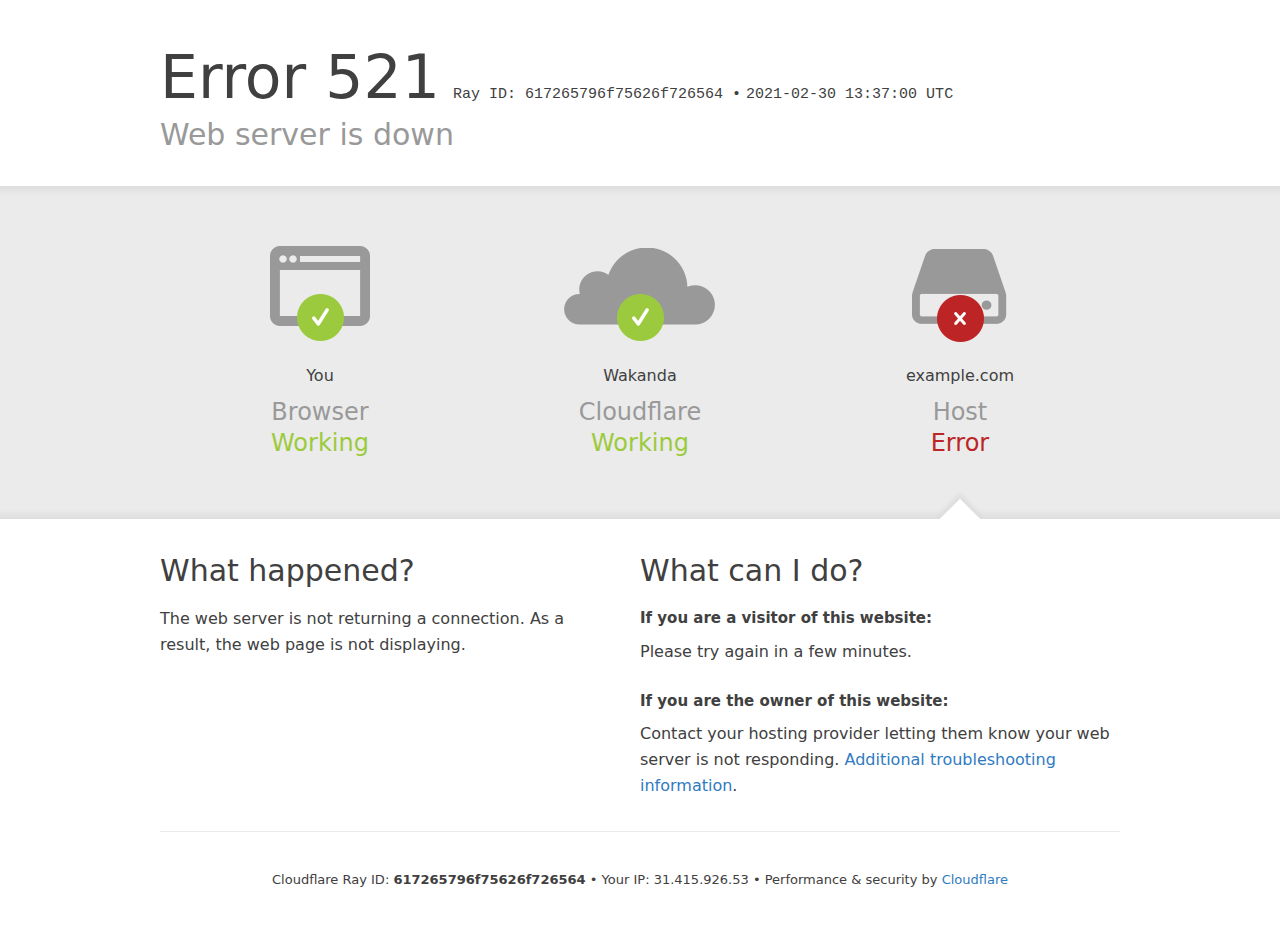
==== test/index.html @ e27aa964 "website for testing" ====
<!DOCTYPE html>
<!--[if lt IE 7]> <html class="no-js ie6 oldie" lang="en-US"> <![endif]-->
<!--[if IE 7]>    <html class="no-js ie7 oldie" lang="en-US"> <![endif]-->
<!--[if IE 8]>    <html class="no-js ie8 oldie" lang="en-US"> <![endif]-->
<!--[if gt IE 8]><!-->
<html class="no-js" lang="en-US"><!--<![endif]--><head>


<title>CloudFlareError 521: Web server is down</title>
<meta charset="UTF-8">
<meta http-equiv="Content-Type" content="text/html; charset=UTF-8">
<meta http-equiv="X-UA-Compatible" content="IE=Edge,chrome=1">
<meta name="robots" content="noindex, nofollow">
<meta name="viewport" content="width=device-width,initial-scale=1">
<link rel="stylesheet" id="cf_styles-css" href="cdn-cgi/styles/main.css" type="text/css" media="screen,projection">


</head>
<body>
<div id="cf-wrapper">

    

    <div id="cf-error-details" class="p-0">
        <header class="mx-auto pt-10 lg:pt-6 lg:px-8 w-240 lg:w-full mb-8">
            <h1 class="inline-block sm:block sm:mb-2 font-light text-60 lg:text-4xl text-black-dark leading-tight mr-2">
              
              <span class="cf-error-type">Error</span>
              <span class="cf-error-code">521</span>
            </h1>
            <span class="inline-block sm:block font-mono text-15 lg:text-sm lg:leading-relaxed">Ray ID: 617265796f75626f726564 •</span>
            <span class="inline-block sm:block font-mono text-15 lg:text-sm lg:leading-relaxed">2021-02-30 13:37:00 UTC</span>
            <h2 class="text-gray-600 leading-1.3 text-3xl font-light">Web server is down</h2>
        </header>
        
        <div class="my-8 bg-gradient-gray">
            <div class="w-240 lg:w-full mx-auto">
                <div class="clearfix md:px-8">
                  
<div id="cf-browser-status" class=" relative w-1/3 md:w-full py-15 md:p-0 md:py-8 md:text-left md:border-solid md:border-0 md:border-b md:border-gray-400 overflow-hidden float-left md:float-none text-center">
  <div class="relative mb-10 md:m-0">
    <span class="cf-icon-browser block md:hidden h-20 bg-center bg-no-repeat"></span>
    <span class="cf-icon-ok w-12 h-12 absolute left-1/2 md:left-auto md:right-0 md:top-0 -ml-6 -bottom-4"></span>
  </div>
  <span class="md:block w-full truncate">You</span>
  <h3 class="md:inline-block mt-3 md:mt-0 text-2xl text-gray-600 font-light leading-1.3">Browser</h3>
  <span class="leading-1.3 text-2xl text-green-success">Working</span>
</div>

<div id="cf-cloudflare-status" class=" relative w-1/3 md:w-full py-15 md:p-0 md:py-8 md:text-left md:border-solid md:border-0 md:border-b md:border-gray-400 overflow-hidden float-left md:float-none text-center">
  <div class="relative mb-10 md:m-0">
    <span class="cf-icon-cloud block md:hidden h-20 bg-center bg-no-repeat"></span>
    <span class="cf-icon-ok w-12 h-12 absolute left-1/2 md:left-auto md:right-0 md:top-0 -ml-6 -bottom-4"></span>
  </div>
  <span class="md:block w-full truncate">Wakanda</span>
  <h3 class="md:inline-block mt-3 md:mt-0 text-2xl text-gray-600 font-light leading-1.3">Cloudflare</h3>
  <span class="leading-1.3 text-2xl text-green-success">Working</span>
</div>

<div id="cf-host-status" class="cf-error-source relative w-1/3 md:w-full py-15 md:p-0 md:py-8 md:text-left md:border-solid md:border-0 md:border-b md:border-gray-400 overflow-hidden float-left md:float-none text-center">
  <div class="relative mb-10 md:m-0">
    <span class="cf-icon-server block md:hidden h-20 bg-center bg-no-repeat"></span>
    <span class="cf-icon-error w-12 h-12 absolute left-1/2 md:left-auto md:right-0 md:top-0 -ml-6 -bottom-4"></span>
  </div>
  <span class="md:block w-full truncate">example.com</span>
  <h3 class="md:inline-block mt-3 md:mt-0 text-2xl text-gray-600 font-light leading-1.3">Host</h3>
  <span class="leading-1.3 text-2xl text-red-error">Error</span>
</div>

                </div>
              
            </div>
        </div>

        <div class="w-240 lg:w-full mx-auto mb-8 lg:px-8">
            <div class="clearfix">
                <div class="w-1/2 md:w-full float-left pr-6 md:pb-10 md:pr-0 leading-relaxed">
                    <h2 class="text-3xl font-normal leading-1.3 mb-4">What happened?</h2>
                    <p>The web server is not returning a connection. As a result, the web page is not displaying.</p>
                </div>
              
                <div class="w-1/2 md:w-full float-left leading-relaxed">
                    <h2 class="text-3xl font-normal leading-1.3 mb-4">What can I do?</h2>
                          <h3 class="text-15 font-semibold mb-2">If you are a visitor of this website:</h3>
      <p class="mb-6">Please try again in a few minutes.</p>

      <h3 class="text-15 font-semibold mb-2">If you are the owner of this website:</h3>
      <p><span>Contact your hosting provider letting them know your web server is not responding.</span> <a rel="noopener noreferrer" href="https://support.cloudflare.com/hc/en-us/articles/200171916-Error-521">Additional troubleshooting information</a>.</p>
                </div>
            </div>
              
        </div>

        <div class="cf-error-footer cf-wrapper w-240 lg:w-full py-10 sm:py-4 sm:px-8 mx-auto text-center sm:text-left border-solid border-0 border-t border-gray-300">
  <p class="text-13">
    <span class="cf-footer-item sm:block sm:mb-1">Cloudflare Ray ID: <strong class="font-semibold">617265796f75626f726564</strong></span>
    <span class="cf-footer-separator sm:hidden">•</span>
    <span class="cf-footer-item sm:block sm:mb-1"><span>Your IP</span>: 31.415.926.53</span>
    <span class="cf-footer-separator sm:hidden">•</span>
    <span class="cf-footer-item sm:block sm:mb-1"><span>Performance &amp; security by</span> <a rel="noopener noreferrer" href="https://www.cloudflare.com/5xx-error-landing" id="brand_link" target="_blank">Cloudflare</a></span>
    
  </p>
</div><!-- /.error-footer -->


    </div>
</div>



</body></html>
---- test/cdn-cgi/styles/main.css ----
.container {
    width: 100%
}

.bg-center {
    background-position: 50%
}

.bg-no-repeat {
    background-repeat: no-repeat
}

.border-gray-300 {
    --border-opacity: 1;
    border-color: #ebebeb;
    border-color: rgba(235, 235, 235, var(--border-opacity))
}

.border-solid {
    border-style: solid
}

.border-0 {
    border-width: 0
}

.border {
    border-width: 1px
}

.border-t {
    border-top-width: 1px
}

.block {
    display: block
}

.inline-block {
    display: inline-block
}

.table {
    display: table
}

.hidden {
    display: none
}

.float-left {
    float: left
}

.clearfix:after {
    content: "";
    display: table;
    clear: both
}

.font-mono {
    font-family: monaco, courier, monospace
}

.font-light {
    font-weight: 300
}

.font-normal {
    font-weight: 400
}

.font-semibold {
    font-weight: 600
}

.h-12 {
    height: 3rem
}

.h-20 {
    height: 5rem
}

.text-13 {
    font-size: 13px
}

.text-15 {
    font-size: 15px
}

.text-60 {
    font-size: 60px
}

.text-2xl {
    font-size: 1.5rem
}

.text-3xl {
    font-size: 1.875rem
}

.leading-tight {
    line-height: 1.25
}

.leading-normal {
    line-height: 1.5
}

.leading-relaxed {
    line-height: 1.625
}

.leading-1\.3 {
    line-height: 1.3
}

.my-8 {
    margin-top: 2rem;
    margin-bottom: 2rem
}

.mx-auto {
    margin-left: auto;
    margin-right: auto
}

.mr-2 {
    margin-right: .5rem
}

.mb-2 {
    margin-bottom: .5rem
}

.mt-3 {
    margin-top: .75rem
}

.mb-4 {
    margin-bottom: 1rem
}

.mt-6 {
    margin-top: 1.5rem
}

.mb-6 {
    margin-bottom: 1.5rem
}

.mb-8 {
    margin-bottom: 2rem
}

.mb-10 {
    margin-bottom: 2.5rem
}

.ml-10 {
    margin-left: 2.5rem
}

.mb-15 {
    margin-bottom: 3.75rem
}

.-ml-6 {
    margin-left: -1.5rem
}

.overflow-hidden {
    overflow: hidden
}

.p-0 {
    padding: 0
}

.py-10 {
    padding-top: 2.5rem;
    padding-bottom: 2.5rem
}

.py-15 {
    padding-top: 3.75rem;
    padding-bottom: 3.75rem
}

.pr-6 {
    padding-right: 1.5rem
}

.pt-10 {
    padding-top: 2.5rem
}

.absolute {
    position: absolute
}

.relative {
    position: relative
}

.left-1\/2 {
    left: 50%
}

.-bottom-4 {
    bottom: -1rem
}

.resize {
    resize: both
}

.text-center {
    text-align: center
}

.text-black-dark {
    --text-opacity: 1;
    color: #404040;
    color: rgba(64, 64, 64, var(--text-opacity))
}

.text-gray-600 {
    --text-opacity: 1;
    color: #999;
    color: rgba(153, 153, 153, var(--text-opacity))
}

.text-red-error {
    --text-opacity: 1;
    color: #bd2426;
    color: rgba(189, 36, 38, var(--text-opacity))
}

.text-green-success {
    --text-opacity: 1;
    color: #9bca3e;
    color: rgba(155, 202, 62, var(--text-opacity))
}

.antialiased {
    -webkit-font-smoothing: antialiased;
    -moz-osx-font-smoothing: grayscale
}

.truncate {
    overflow: hidden;
    text-overflow: ellipsis;
    white-space: nowrap
}

.w-12 {
    width: 3rem
}

.w-240 {
    width: 60rem
}

.w-1\/2 {
    width: 50%
}

.w-1\/3 {
    width: 33.333333%
}

.w-full {
    width: 100%
}

.transition {
    -webkit-transition-property: background-color, border-color, color, fill, stroke, opacity, box-shadow, -webkit-transform;
    transition-property: background-color, border-color, color, fill, stroke, opacity, box-shadow, -webkit-transform;
    transition-property: background-color, border-color, color, fill, stroke, opacity, box-shadow, transform;
    transition-property: background-color, border-color, color, fill, stroke, opacity, box-shadow, transform, -webkit-transform
}

body,
html {
    --text-opacity: 1;
    color: #404040;
    color: rgba(64, 64, 64, var(--text-opacity));
    -webkit-font-smoothing: antialiased;
    -moz-osx-font-smoothing: grayscale;
    font-family: system-ui, -apple-system, BlinkMacSystemFont, Segoe UI, Roboto, Helvetica Neue, Arial, Noto Sans, sans-serif, Apple Color Emoji, Segoe UI Emoji, Segoe UI Symbol, Noto Color Emoji;
    font-size: 16px
}

*,
body,
html {
    margin: 0;
    padding: 0
}

* {
    box-sizing: border-box
}

a {
    --text-opacity: 1;
    color: #2f7bbf;
    color: rgba(47, 123, 191, var(--text-opacity));
    text-decoration: none;
    -webkit-transition-property: all;
    transition-property: all;
    -webkit-transition-duration: .15s;
    transition-duration: .15s;
    -webkit-transition-timing-function: cubic-bezier(0, 0, .2, 1);
    transition-timing-function: cubic-bezier(0, 0, .2, 1)
}

a:hover {
    --text-opacity: 1;
    color: #f68b1f;
    color: rgba(246, 139, 31, var(--text-opacity))
}

img {
    display: block;
    width: 100%;
    height: auto
}

#what-happened-section p {
    font-size: 15px;
    line-height: 1.5
}

strong {
    font-weight: 600
}

.bg-gradient-gray {
    background-image: -webkit-linear-gradient(top, #dedede, #ebebeb 3%, #ebebeb 97%, #dedede)
}

.cf-error-source:after {
    position: absolute;
    --bg-opacity: 1;
    background-color: #fff;
    background-color: rgba(255, 255, 255, var(--bg-opacity));
    width: 2.5rem;
    height: 2.5rem;
    --transform-translate-x: 0;
    --transform-translate-y: 0;
    --transform-rotate: 0;
    --transform-skew-x: 0;
    --transform-skew-y: 0;
    --transform-scale-x: 1;
    --transform-scale-y: 1;
    -webkit-transform: translateX(var(--transform-translate-x)) translateY(var(--transform-translate-y)) rotate(var(--transform-rotate)) skewX(var(--transform-skew-x)) skewY(var(--transform-skew-y)) scaleX(var(--transform-scale-x)) scaleY(var(--transform-scale-y));
    -ms-transform: translateX(var(--transform-translate-x)) translateY(var(--transform-translate-y)) rotate(var(--transform-rotate)) skewX(var(--transform-skew-x)) skewY(var(--transform-skew-y)) scaleX(var(--transform-scale-x)) scaleY(var(--transform-scale-y));
    transform: translateX(var(--transform-translate-x)) translateY(var(--transform-translate-y)) rotate(var(--transform-rotate)) skewX(var(--transform-skew-x)) skewY(var(--transform-skew-y)) scaleX(var(--transform-scale-x)) scaleY(var(--transform-scale-y));
    --transform-rotate: 45deg;
    content: "";
    bottom: -1.75rem;
    left: 50%;
    margin-left: -1.25rem;
    box-shadow: 0 0 4px 4px #dedede
}

@media screen and (max-width:720px) {
    .cf-error-source:after {
        display: none
    }
}

.cf-icon-browser {
    background-image: url(../../cdn-cgi/images/cf-icon-browser.png)
}

.cf-icon-cloud {
    background-image: url(../../cdn-cgi/images/cf-icon-cloud.png)
}

.cf-icon-server {
    background-image: url(../../cdn-cgi/images/cf-icon-server.png)
}

.cf-icon-ok {
    background-image: url(../../cdn-cgi/images/cf-icon-ok.png)
}

.cf-icon-error {
    background-image: url(../../cdn-cgi/images/cf-icon-error.png)
}

@media (max-width:639px) {
    .sm\:block {
        display: block
    }

    .sm\:hidden {
        display: none
    }

    .sm\:mb-1 {
        margin-bottom: .25rem
    }

    .sm\:mb-2 {
        margin-bottom: .5rem
    }

    .sm\:py-4 {
        padding-top: 1rem;
        padding-bottom: 1rem
    }

    .sm\:px-8 {
        padding-left: 2rem;
        padding-right: 2rem
    }

    .sm\:text-left {
        text-align: left
    }
}

@media (max-width:720px) {
    .md\:border-gray-400 {
        --border-opacity: 1;
        border-color: #dedede;
        border-color: rgba(222, 222, 222, var(--border-opacity))
    }

    .md\:border-solid {
        border-style: solid
    }

    .md\:border-0 {
        border-width: 0
    }

    .md\:border-b {
        border-bottom-width: 1px
    }

    .md\:block {
        display: block
    }

    .md\:inline-block {
        display: inline-block
    }

    .md\:hidden {
        display: none
    }

    .md\:float-none {
        float: none
    }

    .md\:text-3xl {
        font-size: 1.875rem
    }

    .md\:m-0 {
        margin: 0
    }

    .md\:mt-0 {
        margin-top: 0
    }

    .md\:mb-2 {
        margin-bottom: .5rem
    }

    .md\:p-0 {
        padding: 0
    }

    .md\:py-8 {
        padding-top: 2rem;
        padding-bottom: 2rem
    }

    .md\:px-8 {
        padding-left: 2rem;
        padding-right: 2rem
    }

    .md\:pr-0 {
        padding-right: 0
    }

    .md\:pb-10 {
        padding-bottom: 2.5rem
    }

    .md\:top-0 {
        top: 0
    }

    .md\:right-0 {
        right: 0
    }

    .md\:left-auto {
        left: auto
    }

    .md\:text-left {
        text-align: left
    }

    .md\:w-full {
        width: 100%
    }
}

@media (max-width:1023px) {
    .lg\:text-sm {
        font-size: .875rem
    }

    .lg\:text-2xl {
        font-size: 1.5rem
    }

    .lg\:text-4xl {
        font-size: 2.25rem
    }

    .lg\:leading-relaxed {
        line-height: 1.625
    }

    .lg\:px-8 {
        padding-left: 2rem;
        padding-right: 2rem
    }

    .lg\:pt-6 {
        padding-top: 1.5rem
    }

    .lg\:w-full {
        width: 100%
    }
}
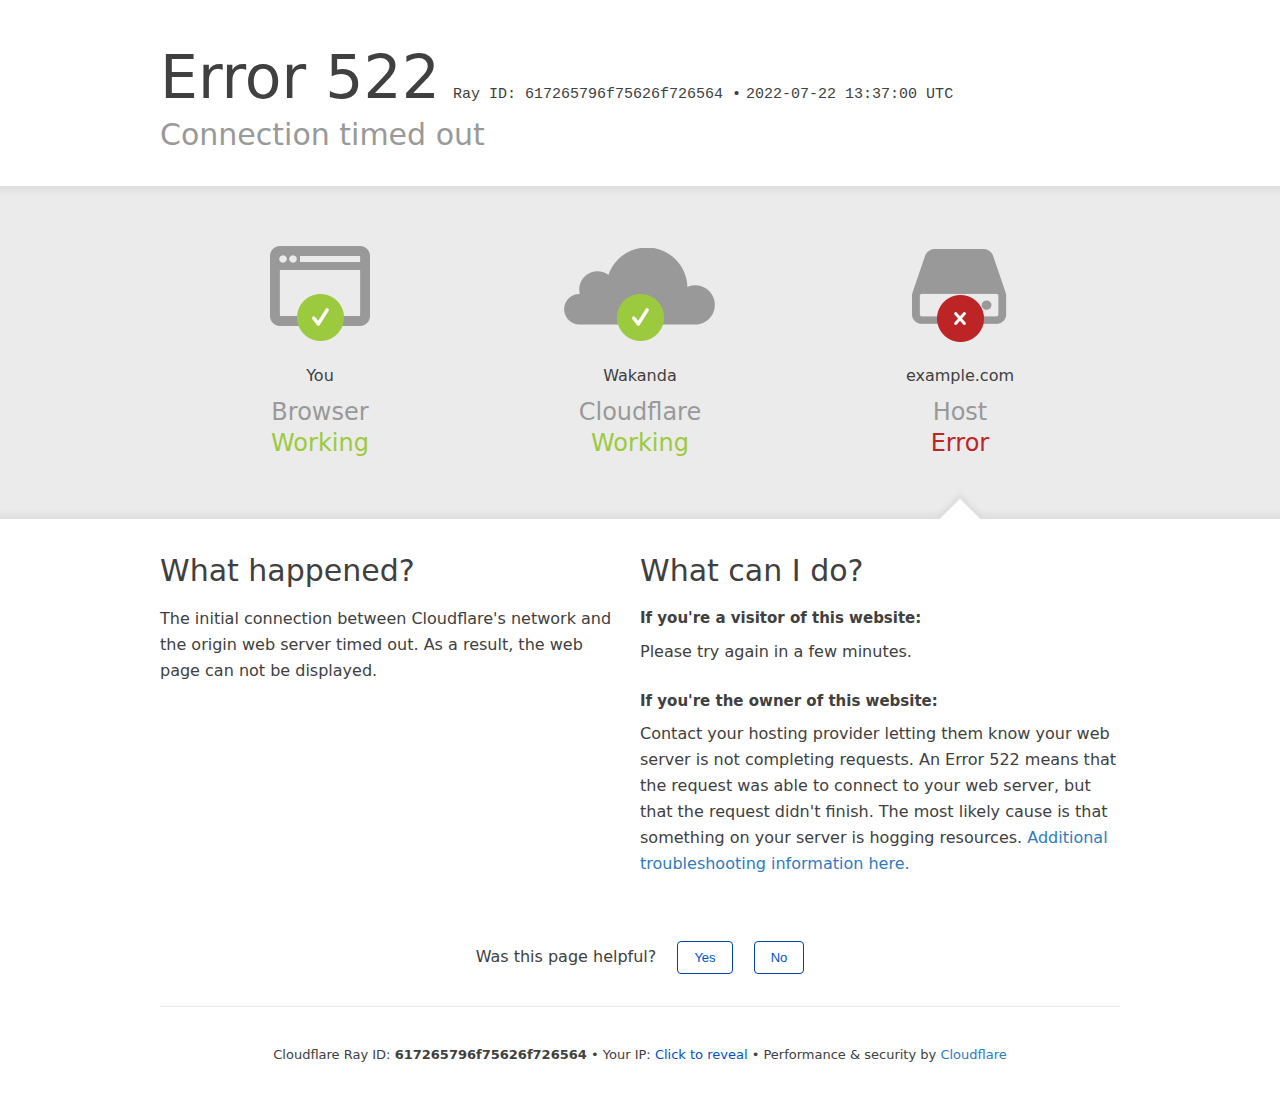
==== commit 8cbe19a9: "Add files via upload" ====
--- a/test/index.html
+++ b/test/index.html
@@ -6,14 +6,19 @@
 <html class="no-js" lang="en-US"><!--<![endif]--><head>
 
 
-<title>CloudFlareError 521: Web server is down</title>
-<meta charset="UTF-8">
-<meta http-equiv="Content-Type" content="text/html; charset=UTF-8">
-<meta http-equiv="X-UA-Compatible" content="IE=Edge,chrome=1">
-<meta name="robots" content="noindex, nofollow">
-<meta name="viewport" content="width=device-width,initial-scale=1">
-<link rel="stylesheet" id="cf_styles-css" href="cdn-cgi/styles/main.css" type="text/css" media="screen,projection">
+<title>CloudFlare Error | 522: Connection timed out</title>
+<meta charset="UTF-8" />
+<meta http-equiv="Content-Type" content="text/html; charset=UTF-8" />
+<meta http-equiv="X-UA-Compatible" content="IE=Edge" />
+<meta name="robots" content="noindex, nofollow" />
+<meta name="viewport" content="width=device-width,initial-scale=1" />
+<link rel="stylesheet" id="cf_styles-css" href="main.css" type="text/css">
 
+<script>
+  (function(){if(document.addEventListener&&window.XMLHttpRequest&&JSON&&JSON.stringify){var e=function(a){var c=document.getElementById("error-feedback-survey"),d=document.getElementById("error-feedback-success");
+  // b=new XMLHttpRequest;a={event:"feedback clicked",properties:{errorCode:522,helpful:a,version:1}};b.open("POST","https://sparrow.cloudflare.com/api/v1/event");b.setRequestHeader("Content-Type","application/json");b.setRequestHeader("Sparrow-Source-Key","");b.send(JSON.stringify(a));
+  c.classList.add("feedback-hidden");d.classList.remove("feedback-hidden")};document.addEventListener("DOMContentLoaded",function(){var a=document.getElementById("error-feedback"),c=document.getElementById("feedback-button-yes"),d=document.getElementById("feedback-button-no");"classList"in a&&(a.classList.remove("feedback-hidden"),c.addEventListener("click",function(){e(!0)}),d.addEventListener("click",function(){e(!1)}))})}})();
+  </script>
 
 </head>
 <body>
@@ -26,11 +31,11 @@
             <h1 class="inline-block sm:block sm:mb-2 font-light text-60 lg:text-4xl text-black-dark leading-tight mr-2">
               
               <span class="cf-error-type">Error</span>
-              <span class="cf-error-code">521</span>
+              <span class="cf-error-code">522</span>
             </h1>
-            <span class="inline-block sm:block font-mono text-15 lg:text-sm lg:leading-relaxed">Ray ID: 617265796f75626f726564 •</span>
-            <span class="inline-block sm:block font-mono text-15 lg:text-sm lg:leading-relaxed">2021-02-30 13:37:00 UTC</span>
-            <h2 class="text-gray-600 leading-1.3 text-3xl font-light">Web server is down</h2>
+            <span class="inline-block sm:block font-mono text-15 lg:text-sm lg:leading-relaxed">Ray ID: 617265796f75626f726564 &bull;</span>
+            <span class="inline-block sm:block font-mono text-15 lg:text-sm lg:leading-relaxed">2022-07-22 13:37:00 UTC</span>
+            <h2 class="text-gray-600 leading-1.3 text-3xl font-light">Connection timed out</h2>
         </header>
         
         <div class="my-8 bg-gradient-gray">
@@ -76,36 +81,51 @@
             <div class="clearfix">
                 <div class="w-1/2 md:w-full float-left pr-6 md:pb-10 md:pr-0 leading-relaxed">
                     <h2 class="text-3xl font-normal leading-1.3 mb-4">What happened?</h2>
-                    <p>The web server is not returning a connection. As a result, the web page is not displaying.</p>
+                    <p>The initial connection between Cloudflare's network and the origin web server timed out. As a result, the web page can not be displayed.</p>
                 </div>
               
                 <div class="w-1/2 md:w-full float-left leading-relaxed">
                     <h2 class="text-3xl font-normal leading-1.3 mb-4">What can I do?</h2>
-                          <h3 class="text-15 font-semibold mb-2">If you are a visitor of this website:</h3>
+                          <h3 class="text-15 font-semibold mb-2">If you're a visitor of this website:</h3>
       <p class="mb-6">Please try again in a few minutes.</p>
 
-      <h3 class="text-15 font-semibold mb-2">If you are the owner of this website:</h3>
-      <p><span>Contact your hosting provider letting them know your web server is not responding.</span> <a rel="noopener noreferrer" href="https://support.cloudflare.com/hc/en-us/articles/200171916-Error-521">Additional troubleshooting information</a>.</p>
+      <h3 class="text-15 font-semibold mb-2">If you're the owner of this website:</h3>
+      <p><span>Contact your hosting provider letting them know your web server is not completing requests. An Error 522 means that the request was able to connect to your web server, but that the request didn't finish. The most likely cause is that something on your server is hogging resources.</span> <a rel="noopener noreferrer" href="https://support.cloudflare.com/hc/en-us/articles/200171906-Error-522">Additional troubleshooting information here.</a></p>
                 </div>
             </div>
               
         </div>
 
+        <div class="py-8 text-center" id="error-feedback">
+    <div id="error-feedback-survey" class="footer-line-wrapper">
+        Was this page helpful?
+        <button class="border border-solid bg-white cf-button cursor-pointer ml-4 px-4 py-2 rounded" id="feedback-button-yes" type="button">Yes</button>
+        <button class="border border-solid bg-white cf-button cursor-pointer ml-4 px-4 py-2 rounded" id="feedback-button-no" type="button">No</button>
+    </div>
+    <div class="feedback-success feedback-hidden" id="error-feedback-success">
+        Thank you for your feedback!
+    </div>
+</div>
+
+
         <div class="cf-error-footer cf-wrapper w-240 lg:w-full py-10 sm:py-4 sm:px-8 mx-auto text-center sm:text-left border-solid border-0 border-t border-gray-300">
   <p class="text-13">
     <span class="cf-footer-item sm:block sm:mb-1">Cloudflare Ray ID: <strong class="font-semibold">617265796f75626f726564</strong></span>
-    <span class="cf-footer-separator sm:hidden">•</span>
-    <span class="cf-footer-item sm:block sm:mb-1"><span>Your IP</span>: 31.415.926.53</span>
-    <span class="cf-footer-separator sm:hidden">•</span>
+    <span class="cf-footer-separator sm:hidden">&bull;</span>
+    <span id="cf-footer-item-ip" class="cf-footer-item hidden sm:block sm:mb-1">
+      Your IP:
+      <button type="button" id="cf-footer-ip-reveal" class="cf-footer-ip-reveal-btn">Click to reveal</button>
+      <span class="hidden" id="cf-footer-ip">31.415.926.53</span>
+      <span class="cf-footer-separator sm:hidden">&bull;</span>
+    </span>
     <span class="cf-footer-item sm:block sm:mb-1"><span>Performance &amp; security by</span> <a rel="noopener noreferrer" href="https://www.cloudflare.com/5xx-error-landing" id="brand_link" target="_blank">Cloudflare</a></span>
     
   </p>
+  <script>(function(){function d(){var b=a.getElementById("cf-footer-item-ip"),c=a.getElementById("cf-footer-ip-reveal");b&&"classList"in b&&(b.classList.remove("hidden"),c.addEventListener("click",function(){c.classList.add("hidden");a.getElementById("cf-footer-ip").classList.remove("hidden")}))}var a=document;document.addEventListener&&a.addEventListener("DOMContentLoaded",d)})();</script>
 </div><!-- /.error-footer -->
 
 
     </div>
 </div>
-
-
-
-</body></html>+</body>
+</html>--- a/test/main.css
+++ b/test/main.css
@@ -0,0 +1 @@
+.container{width:100%}.bg-white{--bg-opacity:1;background-color:#fff;background-color:rgba(255,255,255,var(--bg-opacity))}.bg-center{background-position:50%}.bg-no-repeat{background-repeat:no-repeat}.border-gray-300{--border-opacity:1;border-color:#ebebeb;border-color:rgba(235,235,235,var(--border-opacity))}.rounded{border-radius:.25rem}.border-solid{border-style:solid}.border-0{border-width:0}.border{border-width:1px}.border-t{border-top-width:1px}.cursor-pointer{cursor:pointer}.block{display:block}.inline-block{display:inline-block}.table{display:table}.hidden{display:none}.float-left{float:left}.clearfix:after{content:"";display:table;clear:both}.font-mono{font-family:monaco,courier,monospace}.font-light{font-weight:300}.font-normal{font-weight:400}.font-semibold{font-weight:600}.h-12{height:3rem}.h-20{height:5rem}.text-13{font-size:13px}.text-15{font-size:15px}.text-60{font-size:60px}.text-2xl{font-size:1.5rem}.text-3xl{font-size:1.875rem}.leading-tight{line-height:1.25}.leading-normal{line-height:1.5}.leading-relaxed{line-height:1.625}.leading-1\.3{line-height:1.3}.my-8{margin-top:2rem;margin-bottom:2rem}.mx-auto{margin-left:auto;margin-right:auto}.mr-2{margin-right:.5rem}.mb-2{margin-bottom:.5rem}.mt-3{margin-top:.75rem}.mb-4{margin-bottom:1rem}.ml-4{margin-left:1rem}.mt-6{margin-top:1.5rem}.mb-6{margin-bottom:1.5rem}.mb-8{margin-bottom:2rem}.mb-10{margin-bottom:2.5rem}.ml-10{margin-left:2.5rem}.mb-15{margin-bottom:3.75rem}.-ml-6{margin-left:-1.5rem}.overflow-hidden{overflow:hidden}.p-0{padding:0}.py-2{padding-top:.5rem;padding-bottom:.5rem}.px-4{padding-left:1rem;padding-right:1rem}.py-8{padding-top:2rem;padding-bottom:2rem}.py-10{padding-top:2.5rem;padding-bottom:2.5rem}.py-15{padding-top:3.75rem;padding-bottom:3.75rem}.pr-6{padding-right:1.5rem}.pt-10{padding-top:2.5rem}.absolute{position:absolute}.relative{position:relative}.left-1\/2{left:50%}.-bottom-4{bottom:-1rem}.resize{resize:both}.text-center{text-align:center}.text-black-dark{--text-opacity:1;color:#404040;color:rgba(64,64,64,var(--text-opacity))}.text-gray-600{--text-opacity:1;color:#999;color:rgba(153,153,153,var(--text-opacity))}.text-red-error{--text-opacity:1;color:#bd2426;color:rgba(189,36,38,var(--text-opacity))}.text-green-success{--text-opacity:1;color:#9bca3e;color:rgba(155,202,62,var(--text-opacity))}.antialiased{-webkit-font-smoothing:antialiased;-moz-osx-font-smoothing:grayscale}.truncate{overflow:hidden;text-overflow:ellipsis;white-space:nowrap}.w-12{width:3rem}.w-240{width:60rem}.w-1\/2{width:50%}.w-1\/3{width:33.333333%}.w-full{width:100%}.transition{-webkit-transition-property:background-color,border-color,color,fill,stroke,opacity,box-shadow,-webkit-transform;transition-property:background-color,border-color,color,fill,stroke,opacity,box-shadow,-webkit-transform;transition-property:background-color,border-color,color,fill,stroke,opacity,box-shadow,transform;transition-property:background-color,border-color,color,fill,stroke,opacity,box-shadow,transform,-webkit-transform}body,html{--text-opacity:1;color:#404040;color:rgba(64,64,64,var(--text-opacity));-webkit-font-smoothing:antialiased;-moz-osx-font-smoothing:grayscale;font-family:system-ui,-apple-system,BlinkMacSystemFont,Segoe UI,Roboto,Helvetica Neue,Arial,Noto Sans,sans-serif,Apple Color Emoji,Segoe UI Emoji,Segoe UI Symbol,Noto Color Emoji;font-size:16px}*,body,html{margin:0;padding:0}*{box-sizing:border-box}a{--text-opacity:1;color:#2f7bbf;color:rgba(47,123,191,var(--text-opacity));text-decoration:none;-webkit-transition-property:all;transition-property:all;-webkit-transition-duration:.15s;transition-duration:.15s;-webkit-transition-timing-function:cubic-bezier(0,0,.2,1);transition-timing-function:cubic-bezier(0,0,.2,1)}a:hover{--text-opacity:1;color:#f68b1f;color:rgba(246,139,31,var(--text-opacity))}img{display:block;width:100%;height:auto}#what-happened-section p{font-size:15px;line-height:1.5}strong{font-weight:600}.bg-gradient-gray{background-image:-webkit-linear-gradient(top,#dedede,#ebebeb 3%,#ebebeb 97%,#dedede)}.cf-error-source:after{position:absolute;--bg-opacity:1;background-color:#fff;background-color:rgba(255,255,255,var(--bg-opacity));width:2.5rem;height:2.5rem;--transform-translate-x:0;--transform-translate-y:0;--transform-rotate:0;--transform-skew-x:0;--transform-skew-y:0;--transform-scale-x:1;--transform-scale-y:1;-webkit-transform:translateX(var(--transform-translate-x)) translateY(var(--transform-translate-y)) rotate(var(--transform-rotate)) skewX(var(--transform-skew-x)) skewY(var(--transform-skew-y)) scaleX(var(--transform-scale-x)) scaleY(var(--transform-scale-y));-ms-transform:translateX(var(--transform-translate-x)) translateY(var(--transform-translate-y)) rotate(var(--transform-rotate)) skewX(var(--transform-skew-x)) skewY(var(--transform-skew-y)) scaleX(var(--transform-scale-x)) scaleY(var(--transform-scale-y));transform:translateX(var(--transform-translate-x)) translateY(var(--transform-translate-y)) rotate(var(--transform-rotate)) skewX(var(--transform-skew-x)) skewY(var(--transform-skew-y)) scaleX(var(--transform-scale-x)) scaleY(var(--transform-scale-y));--transform-rotate:45deg;content:"";bottom:-1.75rem;left:50%;margin-left:-1.25rem;box-shadow:0 0 4px 4px #dedede}@media screen and (max-width:720px){.cf-error-source:after{display:none}}.cf-icon-browser{background-image:url(cf-icon-browser.png)}.cf-icon-cloud{background-image:url(cf-icon-cloud.png)}.cf-icon-server{background-image:url(cf-icon-server.png)}.cf-icon-ok{background-image:url(cf-icon-ok.png)}.cf-icon-error{background-image:url(cf-icon-error.png)}#cf-wrapper .feedback-hidden{display:none}#cf-wrapper .feedback-success{min-height:33px;line-height:33px}#cf-wrapper .cf-button{color:#0051c3;font-size:13px;border-color:#0045a6;-webkit-transition-timing-function:ease;transition-timing-function:ease;-webkit-transition-duration:.2s;transition-duration:.2s;-webkit-transition-property:background-color,border-color,color;transition-property:background-color,border-color,color}#cf-wrapper .cf-button:hover{color:#fff;background-color:#003681}.cf-error-footer .hidden{display:none}.cf-error-footer .cf-footer-ip-reveal-btn{-webkit-appearance:button;-moz-appearance:button;appearance:button;text-decoration:none;background:none;color:inherit;border:none;padding:0;font:inherit;cursor:pointer;color:#0051c3;-webkit-transition:color .15s ease;transition:color .15s ease}.cf-error-footer .cf-footer-ip-reveal-btn:hover{color:#ee730a}@media (max-width:639px){.sm\:block{display:block}.sm\:hidden{display:none}.sm\:mb-1{margin-bottom:.25rem}.sm\:mb-2{margin-bottom:.5rem}.sm\:py-4{padding-top:1rem;padding-bottom:1rem}.sm\:px-8{padding-left:2rem;padding-right:2rem}.sm\:text-left{text-align:left}}@media (max-width:720px){.md\:border-gray-400{--border-opacity:1;border-color:#dedede;border-color:rgba(222,222,222,var(--border-opacity))}.md\:border-solid{border-style:solid}.md\:border-0{border-width:0}.md\:border-b{border-bottom-width:1px}.md\:block{display:block}.md\:inline-block{display:inline-block}.md\:hidden{display:none}.md\:float-none{float:none}.md\:text-3xl{font-size:1.875rem}.md\:m-0{margin:0}.md\:mt-0{margin-top:0}.md\:mb-2{margin-bottom:.5rem}.md\:p-0{padding:0}.md\:py-8{padding-top:2rem;padding-bottom:2rem}.md\:px-8{padding-left:2rem;padding-right:2rem}.md\:pr-0{padding-right:0}.md\:pb-10{padding-bottom:2.5rem}.md\:top-0{top:0}.md\:right-0{right:0}.md\:left-auto{left:auto}.md\:text-left{text-align:left}.md\:w-full{width:100%}}@media (max-width:1023px){.lg\:text-sm{font-size:.875rem}.lg\:text-2xl{font-size:1.5rem}.lg\:text-4xl{font-size:2.25rem}.lg\:leading-relaxed{line-height:1.625}.lg\:px-8{padding-left:2rem;padding-right:2rem}.lg\:pt-6{padding-top:1.5rem}.lg\:w-full{width:100%}}
